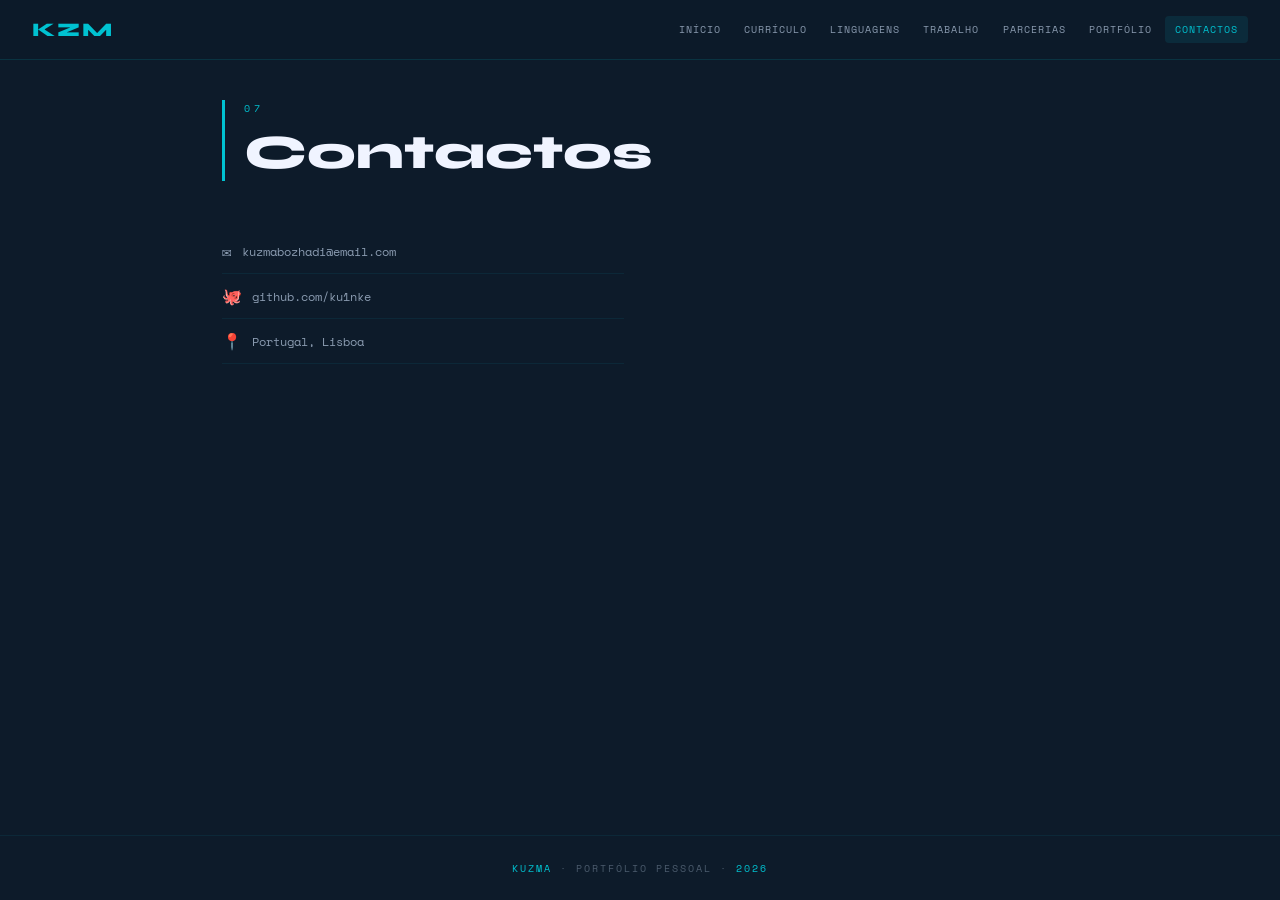
==== contactos.html @ c702dfde "Add files via upload" ====
<!DOCTYPE html>
<html lang="pt">
<head>
  <meta charset="UTF-8">
  <meta name="viewport" content="width=device-width, initial-scale=1.0">
  <title>Kuzma · Contactos</title>
  <link rel="stylesheet" href="style.css">
</head>
<body>

<nav>
  <a class="nav-logo" href="index.html">KZM</a>
  <div class="nav-links">
    <a href="index.html">Início</a>
    <a href="curriculo.html">Currículo</a>
    <a href="linguagens.html">Linguagens</a>
    <a href="trabalho.html">Trabalho</a>
    <a href="parcerias.html">Parcerias</a>
    <a href="portfolio.html">Portfólio</a>
    <a href="contactos.html" class="active">Contactos</a>
  </div>
</nav>

<main>
  <div class="page-header">
    <p class="page-eyebrow">07</p>
    <h1 class="page-title">Contactos</h1>
  </div>

  <div class="contact-grid">

    <!-- ESQUERDA: info + mapa -->
    <div>
      <div class="contact-info">
        <div class="contact-line">
          <span>✉️</span>
          <a href="kuzmabozhadi@email.com">kuzmabozhadi@email.com</a>
        </div>
        <div class="contact-line">
          <span>🐙</span>
          <a href="https://github.com/ku1nke" target="_blank">github.com/ku1nke</a>
        </div>
        <div class="contact-line">
          <span>📍</span>
          <span>Portugal, Lisboa</span>
        </div>
      </div>

  </div>
</main>

<footer>
  <span>Kuzma</span> · Portfólio Pessoal · <span>2026</span>
</footer>

<script>
  document.getElementById('contact-form').addEventListener('submit', function(e) {
    e.preventDefault();
    const ok = document.getElementById('form-ok');
    ok.style.display = 'block';
    this.reset();
    setTimeout(() => ok.style.display = 'none', 5000);
  });
</script>
</body>
</html>
---- style.css ----
@import url('https://fonts.googleapis.com/css2?family=Space+Mono:ital,wght@0,400;0,700;1,400&family=Syne:wght@400;700;800&display=swap');

/* ─── VARIÁVEIS ─── */
:root {
  --navy: #0d1b2a;
  --blue: #1b4f8a;
  --cyan: #00c2d1;
  --white: #f0f4ff;
  --grey: #8a9bb0;
  --card: #132236;
}

/* ─── RESET ─── */
*, *::before, *::after { box-sizing: border-box; margin: 0; padding: 0; }
html { scroll-behavior: smooth; }

body {
  font-family: 'Space Mono', monospace;
  background: var(--navy);
  color: var(--white);
  overflow-x: hidden;
  min-height: 100vh;
  display: flex;
  flex-direction: column;
}

/* ─── NAV ─── */
nav {
  position: fixed; top: 0; left: 0; width: 100%; z-index: 100;
  background: rgba(13,27,42,0.95);
  backdrop-filter: blur(12px);
  border-bottom: 1px solid rgba(0,194,209,0.15);
  padding: 0 2rem;
  display: flex; align-items: center; justify-content: space-between;
  height: 60px;
}
.nav-logo {
  font-family: 'Syne', sans-serif;
  font-weight: 800; font-size: 1.2rem;
  color: var(--cyan); letter-spacing: 2px;
  text-decoration: none;
}
.nav-links { display: flex; gap: 0.2rem; flex-wrap: wrap; }
.nav-links a {
  color: var(--grey); text-decoration: none;
  font-size: 0.62rem; letter-spacing: 1px; text-transform: uppercase;
  padding: 6px 10px; border-radius: 4px;
  transition: color .2s, background .2s;
}
.nav-links a:hover { color: var(--cyan); background: rgba(0,194,209,0.08); }
.nav-links a.active { color: var(--cyan); background: rgba(0,194,209,0.1); }

/* ─── MAIN WRAPPER ─── */
main {
  flex: 1;
  max-width: 900px;
  width: 100%;
  margin: 0 auto;
  padding: 100px 2rem 60px;
}

/* ─── PAGE HEADER ─── */
.page-header {
  border-left: 3px solid var(--cyan);
  padding-left: 1.2rem;
  margin-bottom: 3rem;
}
.page-eyebrow {
  font-size: 0.65rem; letter-spacing: 4px; text-transform: uppercase;
  color: var(--cyan); margin-bottom: 0.5rem;
}
.page-title {
  font-family: 'Syne', sans-serif;
  font-size: clamp(2rem, 5vw, 3rem);
  font-weight: 800; color: var(--white);
}

/* ─── CARDS ─── */
.card {
  background: var(--card);
  border: 1px solid rgba(0,194,209,0.12);
  padding: 1.8rem;
  margin-bottom: 1.5rem;
  border-radius: 2px;
  transition: border-color .2s;
}
.card:hover { border-color: rgba(0,194,209,0.35); }
.card-title {
  font-family: 'Syne', sans-serif;
  font-size: 1.1rem; font-weight: 700;
  color: var(--cyan); margin-bottom: 0.7rem;
}
.card-meta {
  font-size: 0.65rem; letter-spacing: 2px; text-transform: uppercase;
  color: var(--grey); margin-bottom: 1rem;
}
.card p { font-size: 0.82rem; color: #9aafca; line-height: 1.9; }

/* ─── TWO COLUMN GRID ─── */
.two-col { display: grid; grid-template-columns: 1fr 1fr; gap: 1.5rem; }
@media(max-width:600px){ .two-col { grid-template-columns: 1fr; } }

/* ─── SKILL BARS ─── */
.skill-item { margin-bottom: 1.4rem; }
.skill-header {
  display: flex; justify-content: space-between;
  font-size: 0.75rem; margin-bottom: 6px; color: var(--white);
}
.skill-level { color: var(--cyan); }
.skill-bar { height: 3px; background: rgba(0,194,209,0.1); border-radius: 2px; overflow: hidden; }
.skill-fill {
  height: 100%; border-radius: 2px;
  background: linear-gradient(90deg, var(--cyan), #0078ff);
  transition: width 1s ease;
}

/* ─── PARTNER ROWS ─── */
.partner-row {
  display: flex; align-items: flex-start; gap: 1.2rem;
  background: var(--card);
  border: 1px solid rgba(0,194,209,0.12);
  padding: 1.4rem; margin-bottom: 1rem; border-radius: 2px;
  transition: border-color .2s;
}
.partner-row:hover { border-color: rgba(0,194,209,0.35); }
.partner-icon { font-size: 1.8rem; flex-shrink: 0; }
.partner-name {
  font-family: 'Syne', sans-serif; font-weight: 700;
  font-size: 0.95rem; color: var(--white); margin-bottom: 0.3rem;
}
.partner-desc { font-size: 0.78rem; color: var(--grey); line-height: 1.7; }

/* ─── MODE CARDS (Work page) ─── */
.mode-card {
  background: var(--card);
  border: 1px solid rgba(0,194,209,0.12);
  padding: 1.5rem; text-align: center;
  border-radius: 2px;
  transition: border-color .2s, transform .2s;
}
.mode-card:hover { border-color: var(--cyan); transform: translateY(-4px); }
.mode-icon { font-size: 2rem; margin-bottom: 0.8rem; }
.mode-name {
  font-family: 'Syne', sans-serif; font-weight: 700;
  font-size: 0.95rem; color: var(--white); margin-bottom: 0.5rem;
}
.mode-desc { font-size: 0.72rem; color: var(--grey); line-height: 1.7; }

/* ─── SUBJECT CARDS (Portfolio page) ─── */
.subject-card {
  background: var(--card);
  border: 1px solid rgba(0,194,209,0.12);
  padding: 1.4rem; border-radius: 2px;
  transition: border-color .2s, transform .2s;
}
.subject-card:hover { border-color: var(--cyan); transform: translateY(-3px); }
.subject-name {
  font-family: 'Syne', sans-serif; font-weight: 700;
  font-size: 0.9rem; color: var(--white); margin-bottom: 0.4rem;
}
.subject-grade {
  display: inline-block;
  background: rgba(0,194,209,0.12);
  color: var(--cyan); font-size: 0.65rem;
  padding: 3px 10px; letter-spacing: 2px; text-transform: uppercase;
  margin-bottom: 0.7rem; border-radius: 2px;
}
.subject-desc { font-size: 0.75rem; color: var(--grey); line-height: 1.7; }

/* ─── CONTACT ─── */
.contact-grid { display: grid; grid-template-columns: 1fr 1fr; gap: 2rem; }
@media(max-width:640px){ .contact-grid { grid-template-columns: 1fr; } }
.map-box {
  background: var(--card);
  border: 1px solid rgba(0,194,209,0.2);
  border-radius: 2px; overflow: hidden; height: 220px;
}
.map-box iframe { width: 100%; height: 100%; border: none; }
.contact-info { margin-bottom: 1.5rem; }
.contact-line {
  display: flex; align-items: center; gap: 10px;
  font-size: 0.78rem; color: var(--grey);
  padding: 10px 0; border-bottom: 1px solid rgba(0,194,209,0.08);
}
.contact-line span:first-child { font-size: 1rem; }
.contact-line a { color: var(--grey); text-decoration: none; }
.contact-line a:hover { color: var(--cyan); }

/* ─── FORM ─── */н
.form-group { margin-bottom: 1.2rem; }
.form-group label {
  display: block; font-size: 0.65rem;
  letter-spacing: 2px; text-transform: uppercase;
  color: var(--cyan); margin-bottom: 6px;
}
.form-group input,
.form-group textarea,
.form-group select {
  width: 100%;
  background: rgba(255,255,255,0.04);
  border: 1px solid rgba(0,194,209,0.2);
  color: var(--white);
  font-family: 'Space Mono', monospace;
  font-size: 0.8rem; padding: 10px 14px;
  border-radius: 2px; outline: none;
  transition: border-color .2s;
}
.form-group input:focus,
.form-group textarea:focus,
.form-group select:focus { border-color: var(--cyan); }
.form-group textarea { resize: vertical; min-height: 100px; }
.form-group select option { background: var(--navy); }
.submit-btn {
  background: var(--cyan); color: var(--navy);
  border: none; cursor: pointer;
  font-family: 'Space Mono', monospace;
  font-size: 0.75rem; font-weight: 700;
  letter-spacing: 2px; text-transform: uppercase;
  padding: 12px 28px; border-radius: 2px;
  transition: opacity .2s, transform .2s; width: 100%;
}
.submit-btn:hover { opacity: 0.85; transform: translateY(-1px); }

/* ─── FOOTER ─── */
footer {
  text-align: center;
  padding: 1.5rem 2rem;
  font-size: 0.65rem; letter-spacing: 2px; text-transform: uppercase;
  color: rgba(138,155,176,0.5);
  border-top: 1px solid rgba(0,194,209,0.08);
}
footer span { color: var(--cyan); }

/* ─── FADE IN ANIMATION ─── */
@keyframes fadeUp {
  from { opacity: 0; transform: translateY(20px); }
  to   { opacity: 1; transform: translateY(0); }
}
main > * {
  animation: fadeUp 0.5s ease both;
}
main > *:nth-child(2) { animation-delay: .07s; }
main > *:nth-child(3) { animation-delay: .14s; }
main > *:nth-child(4) { animation-delay: .21s; }
main > *:nth-child(5) { animation-delay: .28s; }
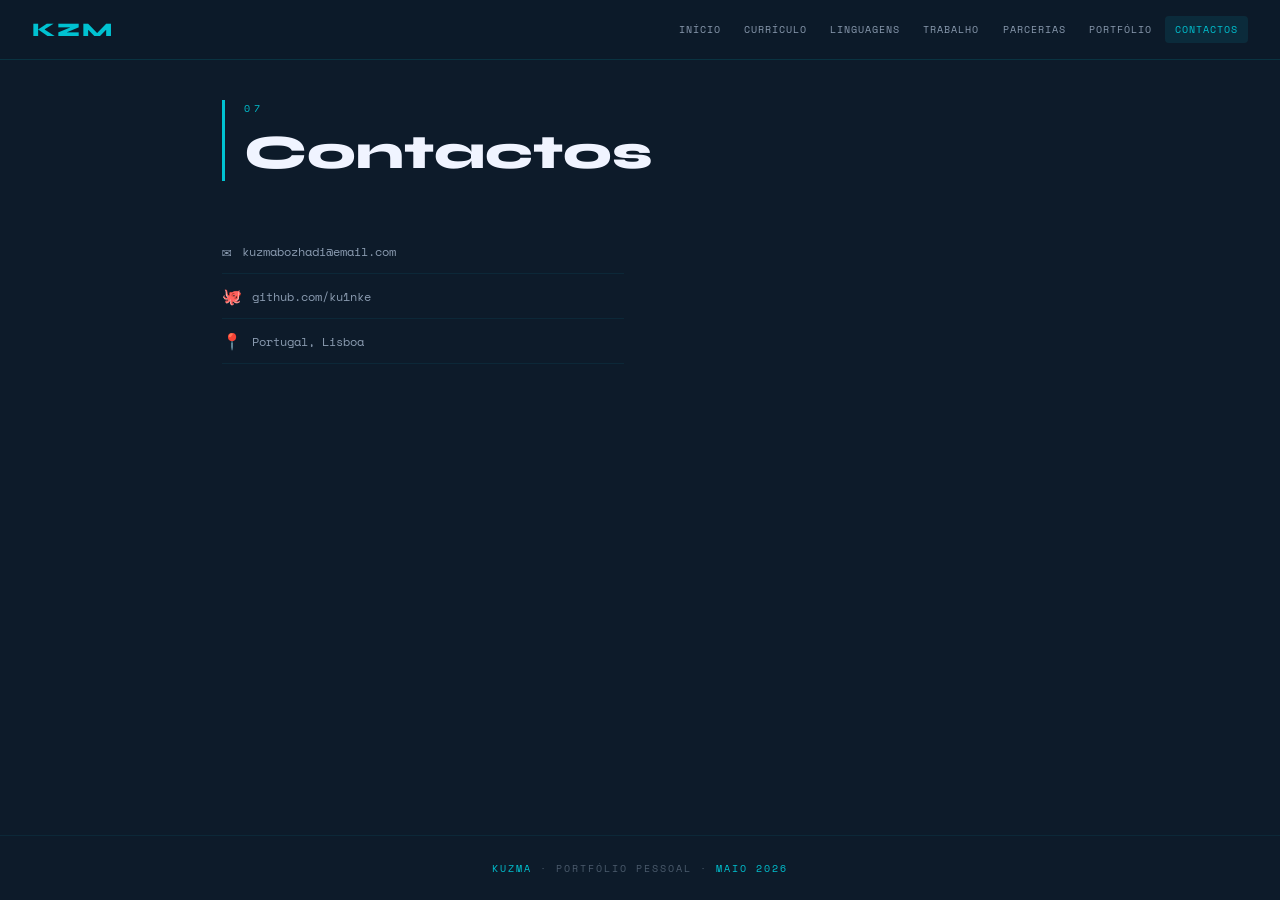
==== commit 1bd06ca5: "." ====
--- a/contactos.html
+++ b/contactos.html
@@ -50,7 +50,7 @@
 </main>
 
 <footer>
-  <span>Kuzma</span> · Portfólio Pessoal · <span>2026</span>
+  <span>Kuzma</span> · Portfólio Pessoal · <span>maio 2026</span>
 </footer>
 
 <script>
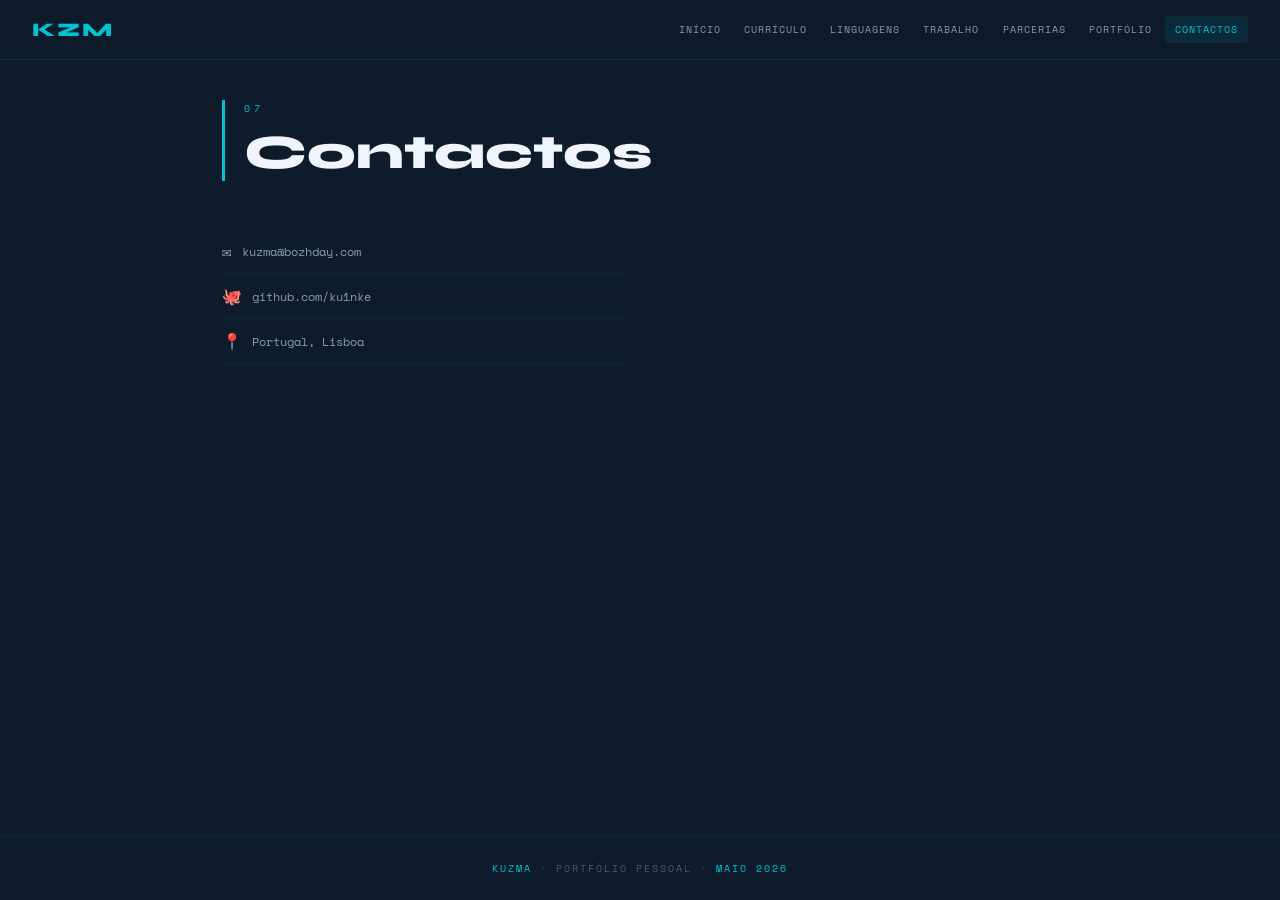
==== commit 79cc45b9: "." ====
--- a/contactos.html
+++ b/contactos.html
@@ -34,7 +34,7 @@
       <div class="contact-info">
         <div class="contact-line">
           <span>✉️</span>
-          <a href="kuzmabozhadi@email.com">kuzmabozhadi@email.com</a>
+          <a href="kuzma@bozhday.com">kuzma@bozhday.com</a>
         </div>
         <div class="contact-line">
           <span>🐙</span>
